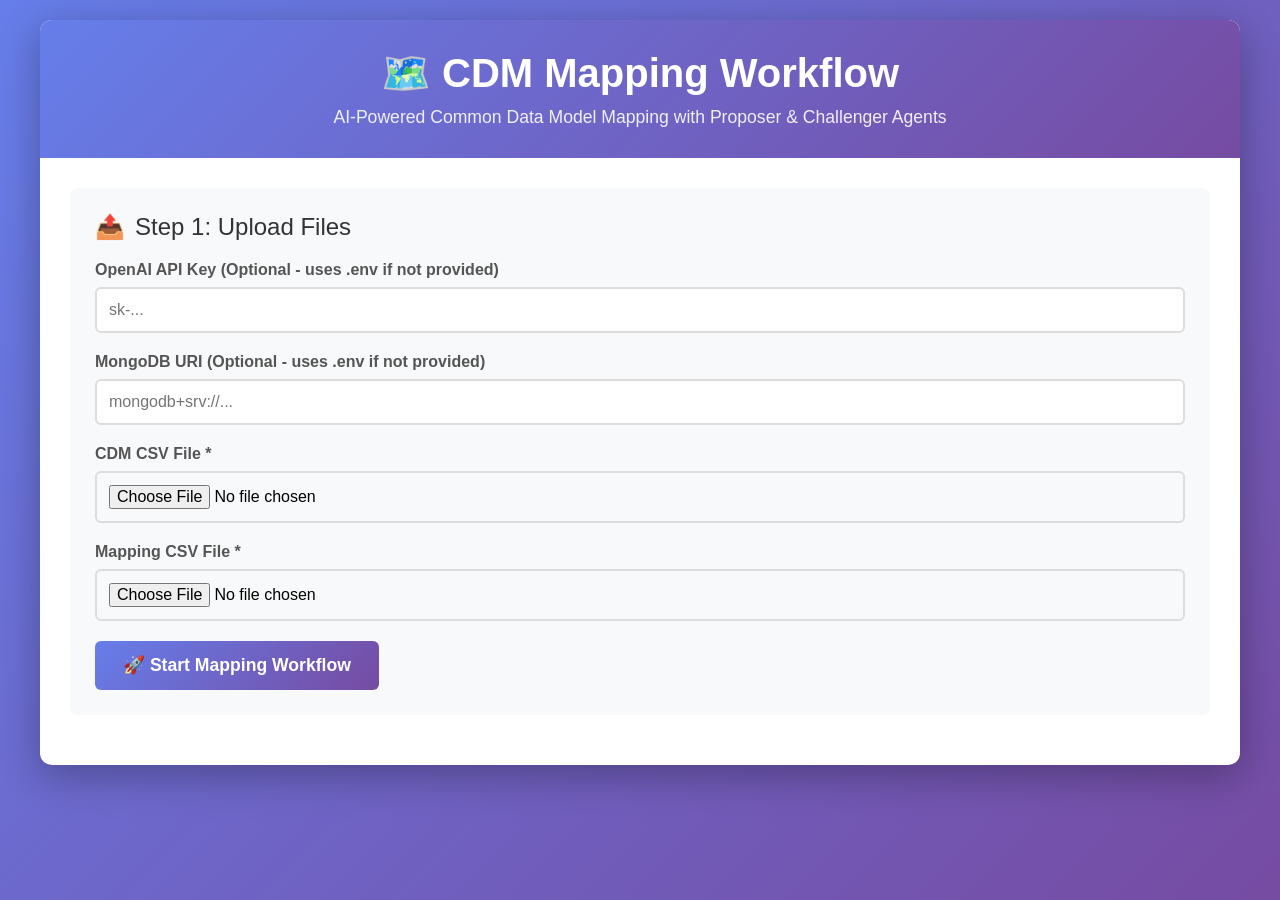
==== frontend/index.html @ d22c59cb "code transferII" ====
<!DOCTYPE html>
<html lang="en">
<head>
    <meta charset="UTF-8">
    <meta name="viewport" content="width=device-width, initial-scale=1.0">
    <title>CDM Mapping - Interactive Workflow</title>
    <style>
        * { margin: 0; padding: 0; box-sizing: border-box; }
        
        body {
            font-family: 'Segoe UI', Tahoma, Geneva, Verdana, sans-serif;
            background: linear-gradient(135deg, #667eea 0%, #764ba2 100%);
            min-height: 100vh;
            padding: 20px;
        }
        
        .container {
            max-width: 1200px;
            margin: 0 auto;
            background: white;
            border-radius: 12px;
            box-shadow: 0 10px 40px rgba(0,0,0,0.3);
            overflow: hidden;
        }
        
        header {
            background: linear-gradient(135deg, #667eea 0%, #764ba2 100%);
            color: white;
            padding: 30px;
            text-align: center;
        }
        
        header h1 { font-size: 2.5em; margin-bottom: 10px; }
        header p { font-size: 1.1em; opacity: 0.9; }
        
        .main-content { padding: 30px; }
        
        .section {
            background: #f8f9fa;
            border-radius: 8px;
            padding: 25px;
            margin-bottom: 20px;
            display: none;
        }
        
        .section.active { display: block; }
        
        .section-title {
            font-size: 1.5em;
            color: #333;
            margin-bottom: 20px;
            display: flex;
            align-items: center;
            gap: 10px;
        }
        
        .form-group {
            margin-bottom: 20px;
        }
        
        label {
            display: block;
            font-weight: 600;
            margin-bottom: 8px;
            color: #555;
        }
        
        input[type="text"],
        input[type="file"] {
            width: 100%;
            padding: 12px;
            border: 2px solid #ddd;
            border-radius: 6px;
            font-size: 1em;
            transition: border-color 0.3s;
        }
        
        input:focus {
            outline: none;
            border-color: #667eea;
        }
        
        .btn {
            background: linear-gradient(135deg, #667eea 0%, #764ba2 100%);
            color: white;
            padding: 14px 28px;
            border: none;
            border-radius: 6px;
            font-size: 1.1em;
            font-weight: 600;
            cursor: pointer;
            transition: transform 0.2s, box-shadow 0.2s;
        }
        
        .btn:hover {
            transform: translateY(-2px);
            box-shadow: 0 5px 20px rgba(102, 126, 234, 0.4);
        }
        
        .btn:disabled {
            background: #ccc;
            cursor: not-allowed;
            transform: none;
        }
        
        .btn-secondary {
            background: #6c757d;
            margin-left: 10px;
        }
        
        .btn-success {
            background: #28a745;
        }
        
        .btn-danger {
            background: #dc3545;
        }
        
        .btn-warning {
            background: #ffc107;
            color: #333;
        }
        
        .progress-container {
            margin: 20px 0;
        }
        
        .progress-bar {
            width: 100%;
            height: 30px;
            background: #e9ecef;
            border-radius: 15px;
            overflow: hidden;
            position: relative;
        }
        
        .progress-fill {
            height: 100%;
            background: linear-gradient(90deg, #667eea 0%, #764ba2 100%);
            width: 0%;
            transition: width 0.5s ease;
            display: flex;
            align-items: center;
            justify-content: center;
            color: white;
            font-weight: 600;
        }
        
        .status-message {
            margin-top: 15px;
            padding: 15px;
            border-radius: 6px;
            background: #e7f3ff;
            border-left: 4px solid #667eea;
        }
        
        .kpi-grid {
            display: grid;
            grid-template-columns: repeat(auto-fit, minmax(250px, 1fr));
            gap: 20px;
            margin: 20px 0;
        }
        
        .kpi-card {
            background: white;
            padding: 20px;
            border-radius: 8px;
            box-shadow: 0 2px 10px rgba(0,0,0,0.1);
            text-align: center;
        }
        
        .kpi-value {
            font-size: 2.5em;
            font-weight: 700;
            color: #667eea;
            margin: 10px 0;
        }
        
        .kpi-label {
            color: #666;
            font-size: 0.9em;
            text-transform: uppercase;
            letter-spacing: 1px;
        }
        
        .suggestion-card {
            background: white;
            padding: 25px;
            border-radius: 8px;
            box-shadow: 0 2px 10px rgba(0,0,0,0.1);
            margin-bottom: 20px;
        }
        
        .suggestion-header {
            display: flex;
            justify-content: space-between;
            align-items: center;
            margin-bottom: 20px;
            padding-bottom: 15px;
            border-bottom: 2px solid #eee;
        }
        
        .suggestion-info {
            margin: 15px 0;
        }
        
        .info-row {
            display: flex;
            margin: 8px 0;
        }
        
        .info-label {
            font-weight: 600;
            color: #555;
            min-width: 150px;
        }
        
        .info-value {
            color: #333;
        }
        
        .candidates-list {
            list-style: none;
            margin: 15px 0;
        }
        
        .candidate-item {
            background: #f8f9fa;
            padding: 15px;
            margin: 10px 0;
            border-radius: 6px;
            border: 2px solid transparent;
            cursor: pointer;
            transition: all 0.3s;
        }
        
        .candidate-item:hover {
            background: #e9ecef;
            border-color: #667eea;
        }
        
        .candidate-item input[type="radio"] {
            margin-right: 10px;
        }
        
        .candidate-score {
            display: inline-block;
            background: #667eea;
            color: white;
            padding: 4px 12px;
            border-radius: 20px;
            font-size: 0.9em;
            margin-left: 10px;
        }
        
        .action-buttons {
            display: flex;
            gap: 10px;
            margin-top: 20px;
            flex-wrap: wrap;
        }
        
        .download-section {
            background: #d4edda;
            padding: 20px;
            border-radius: 8px;
            border-left: 4px solid #28a745;
        }
        
        .download-links {
            display: flex;
            gap: 15px;
            margin-top: 15px;
            flex-wrap: wrap;
        }
        
        .download-link {
            display: inline-block;
            background: #28a745;
            color: white;
            padding: 12px 24px;
            border-radius: 6px;
            text-decoration: none;
            font-weight: 600;
            transition: transform 0.2s;
        }
        
        .download-link:hover {
            transform: translateY(-2px);
            box-shadow: 0 5px 15px rgba(40, 167, 69, 0.3);
        }
        
        .error-message {
            background: #f8d7da;
            color: #721c24;
            padding: 15px;
            border-radius: 6px;
            border-left: 4px solid #dc3545;
            margin: 15px 0;
        }
        
        .phase-indicator {
            display: flex;
            justify-content: space-between;
            margin: 20px 0;
            padding: 0 10px;
        }
        
        .phase {
            text-align: center;
            opacity: 0.4;
            transition: opacity 0.3s;
        }
        
        .phase.active {
            opacity: 1;
        }
        
        .phase-icon {
            font-size: 2em;
            margin-bottom: 5px;
        }
        
        .phase-label {
            font-size: 0.85em;
            color: #666;
        }
    </style>
</head>
<body>
    <div class="container">
        <header>
            <h1>🗺️ CDM Mapping Workflow</h1>
            <p>AI-Powered Common Data Model Mapping with Proposer & Challenger Agents</p>
        </header>
        
        <div class="main-content">
            <!-- STEP 1: Upload Form -->
            <div id="step1" class="section active">
                <div class="section-title">
                    <span>📤</span>
                    <span>Step 1: Upload Files</span>
                </div>
                
                <form id="uploadForm">
                    <div class="form-group">
                        <label>OpenAI API Key (Optional - uses .env if not provided)</label>
                        <input type="text" id="apiKey" placeholder="sk-...">
                    </div>
                    
                    <div class="form-group">
                        <label>MongoDB URI (Optional - uses .env if not provided)</label>
                        <input type="text" id="mongoUri" placeholder="mongodb+srv://...">
                    </div>
                    
                    <div class="form-group">
                        <label>CDM CSV File *</label>
                        <input type="file" id="cdmFile" accept=".csv" required>
                    </div>
                    
                    <div class="form-group">
                        <label>Mapping CSV File *</label>
                        <input type="file" id="mappingFile" accept=".csv" required>
                    </div>
                    
                    <button type="submit" class="btn" id="startBtn">🚀 Start Mapping Workflow</button>
                </form>
            </div>
            
            <!-- STEP 2: Real-time Progress (SSE) -->
            <div id="step2" class="section">
                <div class="section-title">
                    <span>⏳</span>
                    <span>Step 2: Workflow Processing</span>
                </div>
                
                <div class="phase-indicator">
                    <div class="phase" data-phase="upload">
                        <div class="phase-icon">📤</div>
                        <div class="phase-label">Upload</div>
                    </div>
                    <div class="phase" data-phase="processing">
                        <div class="phase-icon">🧠</div>
                        <div class="phase-label">AI Processing</div>
                    </div>
                    <div class="phase" data-phase="ready">
                        <div class="phase-icon">✅</div>
                        <div class="phase-label">Ready</div>
                    </div>
                </div>
                
                <div class="progress-container">
                    <div class="progress-bar">
                        <div class="progress-fill" id="progressFill">0%</div>
                    </div>
                </div>
                
                <div class="status-message" id="statusMessage">
                    Initializing workflow...
                </div>
            </div>
            
            <!-- STEP 3: Pre-Review KPIs -->
            <div id="step3" class="section">
                <div class="section-title">
                    <span>📊</span>
                    <span>Step 3: Pre-Review Metrics</span>
                </div>
                
                <div class="kpi-grid" id="preKpisGrid">
                    <!-- KPI cards will be inserted here -->
                </div>
                
                <button class="btn" id="startReviewBtn">Begin Review Process →</button>
            </div>
            
            <!-- STEP 4: Human Review -->
            <div id="step4" class="section">
                <div class="section-title">
                    <span>👤</span>
                    <span>Step 4: Human Review</span>
                </div>
                
                <div id="suggestionContainer">
                    <!-- Suggestion cards will be inserted here -->
                </div>
            </div>
            
            <!-- STEP 5: Final KPIs and Download -->
            <div id="step5" class="section">
                <div class="section-title">
                    <span>🎉</span>
                    <span>Step 5: Results & Download</span>
                </div>
                
                <div class="kpi-grid" id="finalKpisGrid">
                    <!-- Final KPI cards will be inserted here -->
                </div>
                
                <div class="download-section">
                    <h3>📥 Download Results</h3>
                    <div class="download-links" id="downloadLinks">
                        <!-- Download links will be inserted here -->
                    </div>
                </div>
            </div>
        </div>
    </div>
    
    <script>
        let currentSessionId = null;
        let eventSource = null;
        
        // DOM Elements
        const step1 = document.getElementById('step1');
        const step2 = document.getElementById('step2');
        const step3 = document.getElementById('step3');
        const step4 = document.getElementById('step4');
        const step5 = document.getElementById('step5');
        const uploadForm = document.getElementById('uploadForm');
        const startBtn = document.getElementById('startBtn');
        const progressFill = document.getElementById('progressFill');
        const statusMessage = document.getElementById('statusMessage');
        const preKpisGrid = document.getElementById('preKpisGrid');
        const startReviewBtn = document.getElementById('startReviewBtn');
        const suggestionContainer = document.getElementById('suggestionContainer');
        const finalKpisGrid = document.getElementById('finalKpisGrid');
        const downloadLinks = document.getElementById('downloadLinks');
        
        // Helper: Switch to a specific step
        function showStep(stepNum) {
            [step1, step2, step3, step4, step5].forEach(el => el.classList.remove('active'));
            document.getElementById(`step${stepNum}`).classList.add('active');
        }
        
        // Helper: Update phase indicators
        function updatePhase(phase) {
            document.querySelectorAll('.phase').forEach(el => {
                el.classList.remove('active');
                if (el.dataset.phase === phase) {
                    el.classList.add('active');
                }
            });
        }
        
        // Handle form submission
        uploadForm.addEventListener('submit', async (e) => {
            e.preventDefault();
            
            const formData = new FormData();
            formData.append('api_key', document.getElementById('apiKey').value);
            formData.append('mongodb_uri', document.getElementById('mongoUri').value);
            formData.append('cdm_file', document.getElementById('cdmFile').files[0]);
            formData.append('mapping_file', document.getElementById('mappingFile').files[0]);
            formData.append('run_mode', 'interactive');
            
            startBtn.disabled = true;
            showStep(2);
            updatePhase('upload');
            
            try {
                const response = await fetch('/api/v1/run-mapping-interactive', {
                    method: 'POST',
                    body: formData
                });
                
                const data = await response.json();
                
                if (!response.ok) {
                    throw new Error(data.detail || 'Upload failed');
                }
                
                currentSessionId = data.session_id;
                statusMessage.textContent = data.message;
                
                // Connect to SSE stream
                connectSSE();
                
            } catch (error) {
                statusMessage.innerHTML = `<div class="error-message">Error: ${error.message}</div>`;
                startBtn.disabled = false;
            }
        });
        
        // Connect to Server-Sent Events stream
        function connectSSE() {
            if (eventSource) {
                eventSource.close();
            }
            
            updatePhase('processing');
            eventSource = new EventSource(`/api/v1/session/${currentSessionId}/progress-stream`);
            
            eventSource.onmessage = (event) => {
                const data = JSON.parse(event.data);
                
                // Update progress bar
                const percentage = data.progress?.completion_percentage || 0;
                progressFill.style.width = `${percentage}%`;
                progressFill.textContent = `${percentage.toFixed(1)}%`;
                
                // Update status message
                statusMessage.textContent = data.message || 'Processing...';
                
                // Check if ready for review
                if (data.status === 'ready_for_review') {
                    updatePhase('ready');
                    eventSource.close();
                    setTimeout(() => loadPreReviewKPIs(), 1000);
                }
                
                // Handle errors
                if (data.status === 'error') {
                    statusMessage.innerHTML = `<div class="error-message">${data.message}</div>`;
                    eventSource.close();
                    startBtn.disabled = false;
                }
            };
            
            eventSource.onerror = (error) => {
                console.error('SSE Error:', error);
                eventSource.close();
            };
        }
        
        // Load pre-review KPIs
        async function loadPreReviewKPIs() {
            try {
                const response = await fetch(`/api/v1/kpis/session/${currentSessionId}`);
                const data = await response.json();
                
                if (!response.ok) {
                    throw new Error(data.detail || 'Failed to load KPIs');
                }
                
                // Display KPIs
                preKpisGrid.innerHTML = `
                    <div class="kpi-card">
                        <div class="kpi-label">Total Suggestions</div>
                        <div class="kpi-value">${data.breakdown.total_mappings}</div>
                    </div>
                    <div class="kpi-card">
                        <div class="kpi-label">Avg Confidence</div>
                        <div class="kpi-value">${(data.kpis.avg_confidence_score ).toFixed(1)}%</div>
                    </div>
                    <div class="kpi-card">
                        <div class="kpi-label">Acceptance Rate</div>
                        <div class="kpi-value">${data.kpis.acceptance_rate.toFixed(1)}%</div>
                    </div>
                    <div class="kpi-card">
                        <div class="kpi-label">Challenger Rejected</div>
                        <div class="kpi-value">${data.kpis.challenger_rejection_rate.toFixed(1)}%</div>
                    </div>
                    <div class="kpi-card">
                        <div class="kpi-label">Processing Time</div>
                        <div class="kpi-value">${data.kpis.api_latency.total_duration_seconds.toFixed(1)}s</div>
                    </div>
                    <div class="kpi-card">
                        <div class="kpi-label">Unmapped Columns</div>
                        <div class="kpi-value">${data.breakdown.unmapped_columns}</div>
                    </div>
                `;
                
                showStep(3);
                
            } catch (error) {
                alert('Error loading KPIs: ' + error.message);
            }
        }
        
        // Start review process
        startReviewBtn.addEventListener('click', () => {
            showStep(4);
            loadNextSuggestion();
        });
        
        // Load next suggestion for review
        async function loadNextSuggestion() {
            try {
                const response = await fetch('/api/v1/review/combined', {
                    method: 'POST',
                    headers: { 'Content-Type': 'application/json' },
                    body: JSON.stringify({ session_id: currentSessionId })
                });
                
                const data = await response.json();
                
                if (!response.ok) {
                    throw new Error(data.detail || 'Failed to load suggestion');
                }
                
                if (data.done || data.all_reviewed) {
                    // Review complete, load final KPIs
                    await loadFinalKPIs();
                    return;
                }
                
                renderSuggestion(data);
                
            } catch (error) {
                suggestionContainer.innerHTML = `<div class="error-message">Error: ${error.message}</div>`;
            }
        }
        
        // Render suggestion card
        function renderSuggestion(data) {
            const suggestion = data.suggestion || data.next_suggestion;
            const candidates = suggestion.llm_candidates || [];
            
            // Calculate progress from API response
            const currentIndex = (data.index || 0) + 1;  // +1 for display (1-based)
            const totalCount = data.total || 0;
            const percentage = totalCount > 0 ? ((currentIndex / totalCount) * 100).toFixed(1) : 0;
            
            let html = `
                <div class="suggestion-card">
                    <div class="suggestion-header">
                        <h3>Review ${currentIndex} of ${totalCount}</h3>
                        <span class="candidate-score">${percentage}% Complete</span>
                    </div>
                    
                    <div class="suggestion-info">
                        <div class="info-row">
                            <span class="info-label">Table:</span>
                            <span class="info-value">${suggestion.csv_table_name || 'N/A'}</span>
                        </div>
                        <div class="info-row">
                            <span class="info-label">Column:</span>
                            <span class="info-value">${suggestion.csv_column_name || 'N/A'}</span>
                        </div>
                        <div class="info-row">
                            <span class="info-label">Description:</span>
                            <span class="info-value">${suggestion.csv_column_description || 'N/A'}</span>
                        </div>
                    </div>
                    
                    <h4 style="margin: 20px 0 10px 0;">CDM Candidates:</h4>
                    <ul class="candidates-list" id="candidatesList">
            `;
            
            if (candidates.length) {
                candidates.forEach((c, i) => {
                    const tableName = c.table_name ? ` (${c.table_name})` : '';
                    html += `
                        <li class="candidate-item">
                            <label>
                                <input type="radio" name="candidate" value="${i}">
                                <strong>${c.term}</strong>${tableName}
                                <span class="candidate-score">Score: ${c.score}/100</span>
                            </label>
                            ${c.reason ? `<div style="margin-top: 8px; color: #666; font-size: 0.9em;">${c.reason}</div>` : ''}
                        </li>
                    `;
                });
            } else {
                html += '<li class="candidate-item">No candidates available</li>';
            }
            
            html += `
                    </ul>
                    
                    <div class="action-buttons">
                        <button class="btn btn-success" onclick="submitDecision('accept')">✓ Accept Top</button>
                        <button class="btn btn-warning" onclick="submitDecision('modify')">✎ Choose Selected</button>
                        <button class="btn btn-danger" onclick="submitDecision('reject')">✗ Reject</button>
                        <button class="btn btn-secondary" onclick="submitDecision('skip')">⏭ Skip</button>
                    </div>
                </div>
            `;
            
            suggestionContainer.innerHTML = html;
        }
        
        // Submit review decision
        async function submitDecision(decision) {
            let candidateIndex = null;
            let action = decision;
            
            // Map frontend decision names to API action names
            if (decision === 'accept') {
                action = 'accept_top';
            } else if (decision === 'modify') {
                action = 'choose_candidate';
                const selected = document.querySelector('input[name="candidate"]:checked');
                if (!selected) {
                    alert('Please select a candidate first');
                    return;
                }
                candidateIndex = parseInt(selected.value);
            }
            
            try {
                const response = await fetch('/api/v1/review/combined', {
                    method: 'POST',
                    headers: { 'Content-Type': 'application/json' },
                    body: JSON.stringify({
                        session_id: currentSessionId,
                        action: action,  // Fixed: use 'action' instead of 'decision'
                        candidate_index: candidateIndex
                    })
                });
                
                const data = await response.json();
                
                if (!response.ok) {
                    throw new Error(data.detail || 'Failed to submit decision');
                }
                
                if (data.all_reviewed || data.done) {
                    await loadFinalKPIs();
                } else {
                    renderSuggestion(data);
                }
                
            } catch (error) {
                alert('Error submitting decision: ' + error.message);
            }
        }
        
        // Load final KPIs
        async function loadFinalKPIs() {
            try {
                const response = await fetch(`/api/v1/kpis/session/${currentSessionId}/final`);
                const data = await response.json();
                
                if (!response.ok) {
                    throw new Error(data.detail || 'Failed to load final KPIs');
                }
                
                // Display final KPIs
                finalKpisGrid.innerHTML = `
                    <div class="kpi-card">
                        <div class="kpi-label">Total Mapped</div>
                        <div class="kpi-value">${data.total_mapped}</div>
                    </div>
                    <div class="kpi-card">
                        <div class="kpi-label">Final Confidence</div>
                        <div class="kpi-value">${(data.avg_confidence_score ).toFixed(1)}%</div>
                    </div>
                    <div class="kpi-card">
                        <div class="kpi-label">Unmapped</div>
                        <div class="kpi-value">${data.unmapped}</div>
                    </div>
                    <div class="kpi-card">
                        <div class="kpi-label">User Rejected</div>
                        <div class="kpi-value">${data.user_rejected}</div>
                    </div>
                `;
                
                // Add download links
                downloadLinks.innerHTML = `
                    <a href="/api/v1/download?session_id=${currentSessionId}&file_type=mapped" class="download-link">
                        📥 Download Mapped CSV
                    </a>
                    <a href="/api/v1/download?session_id=${currentSessionId}&file_type=unmapped" class="download-link">
                        📥 Download Unmapped CSV
                    </a>
                `;
                
                showStep(5);
                
            } catch (error) {
                alert('Error loading final KPIs: ' + error.message);
            }
        }
    </script>
</body>
</html>
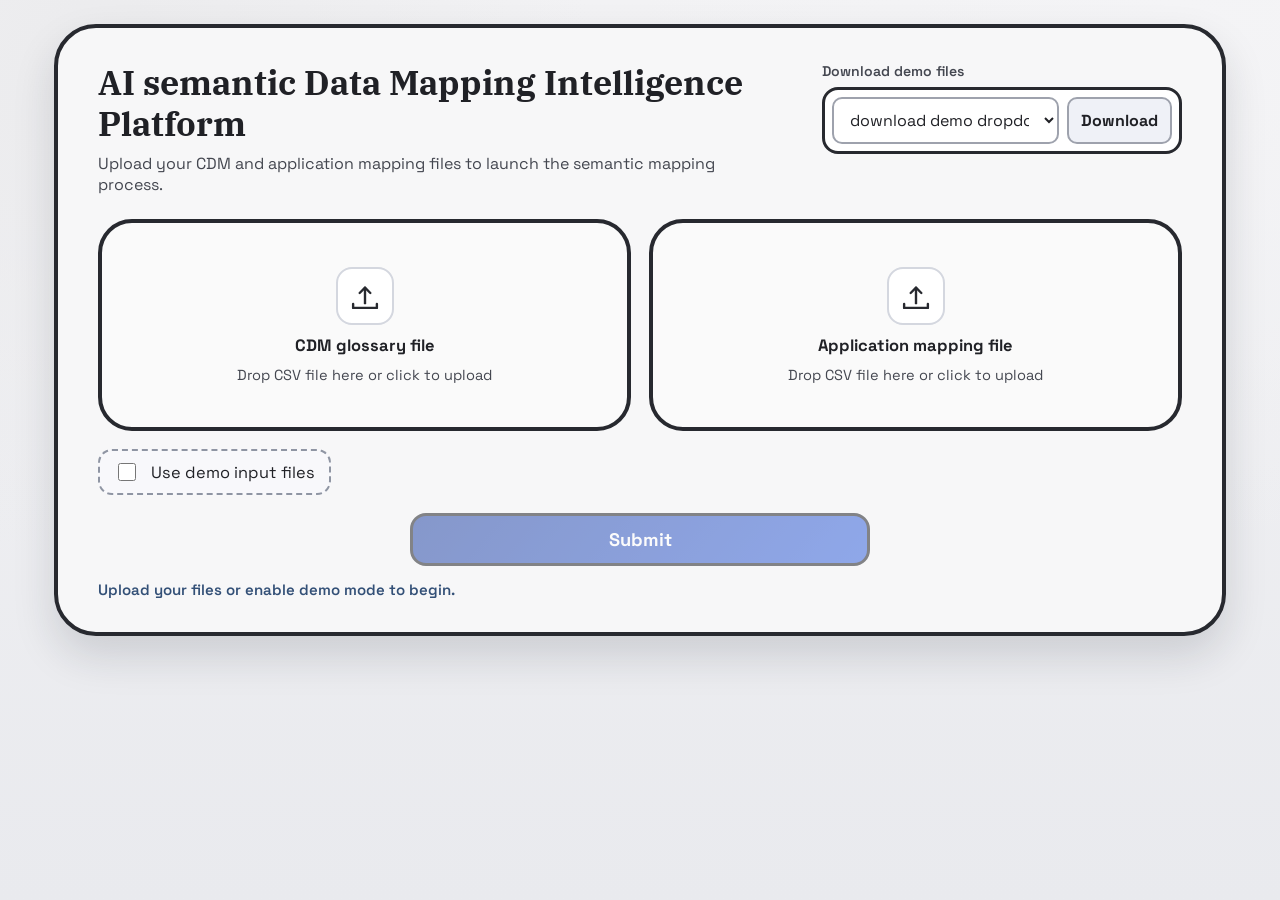
==== commit 00ed2a03: "Stage 1 UI" ====
--- a/frontend/index.html
+++ b/frontend/index.html
@@ -1,808 +1,82 @@
-<!DOCTYPE html>
+<!doctype html>
 <html lang="en">
 <head>
-    <meta charset="UTF-8">
-    <meta name="viewport" content="width=device-width, initial-scale=1.0">
-    <title>CDM Mapping - Interactive Workflow</title>
-    <style>
-        * { margin: 0; padding: 0; box-sizing: border-box; }
-        
-        body {
-            font-family: 'Segoe UI', Tahoma, Geneva, Verdana, sans-serif;
-            background: linear-gradient(135deg, #667eea 0%, #764ba2 100%);
-            min-height: 100vh;
-            padding: 20px;
-        }
-        
-        .container {
-            max-width: 1200px;
-            margin: 0 auto;
-            background: white;
-            border-radius: 12px;
-            box-shadow: 0 10px 40px rgba(0,0,0,0.3);
-            overflow: hidden;
-        }
-        
-        header {
-            background: linear-gradient(135deg, #667eea 0%, #764ba2 100%);
-            color: white;
-            padding: 30px;
-            text-align: center;
-        }
-        
-        header h1 { font-size: 2.5em; margin-bottom: 10px; }
-        header p { font-size: 1.1em; opacity: 0.9; }
-        
-        .main-content { padding: 30px; }
-        
-        .section {
-            background: #f8f9fa;
-            border-radius: 8px;
-            padding: 25px;
-            margin-bottom: 20px;
-            display: none;
-        }
-        
-        .section.active { display: block; }
-        
-        .section-title {
-            font-size: 1.5em;
-            color: #333;
-            margin-bottom: 20px;
-            display: flex;
-            align-items: center;
-            gap: 10px;
-        }
-        
-        .form-group {
-            margin-bottom: 20px;
-        }
-        
-        label {
-            display: block;
-            font-weight: 600;
-            margin-bottom: 8px;
-            color: #555;
-        }
-        
-        input[type="text"],
-        input[type="file"] {
-            width: 100%;
-            padding: 12px;
-            border: 2px solid #ddd;
-            border-radius: 6px;
-            font-size: 1em;
-            transition: border-color 0.3s;
-        }
-        
-        input:focus {
-            outline: none;
-            border-color: #667eea;
-        }
-        
-        .btn {
-            background: linear-gradient(135deg, #667eea 0%, #764ba2 100%);
-            color: white;
-            padding: 14px 28px;
-            border: none;
-            border-radius: 6px;
-            font-size: 1.1em;
-            font-weight: 600;
-            cursor: pointer;
-            transition: transform 0.2s, box-shadow 0.2s;
-        }
-        
-        .btn:hover {
-            transform: translateY(-2px);
-            box-shadow: 0 5px 20px rgba(102, 126, 234, 0.4);
-        }
-        
-        .btn:disabled {
-            background: #ccc;
-            cursor: not-allowed;
-            transform: none;
-        }
-        
-        .btn-secondary {
-            background: #6c757d;
-            margin-left: 10px;
-        }
-        
-        .btn-success {
-            background: #28a745;
-        }
-        
-        .btn-danger {
-            background: #dc3545;
-        }
-        
-        .btn-warning {
-            background: #ffc107;
-            color: #333;
-        }
-        
-        .progress-container {
-            margin: 20px 0;
-        }
-        
-        .progress-bar {
-            width: 100%;
-            height: 30px;
-            background: #e9ecef;
-            border-radius: 15px;
-            overflow: hidden;
-            position: relative;
-        }
-        
-        .progress-fill {
-            height: 100%;
-            background: linear-gradient(90deg, #667eea 0%, #764ba2 100%);
-            width: 0%;
-            transition: width 0.5s ease;
-            display: flex;
-            align-items: center;
-            justify-content: center;
-            color: white;
-            font-weight: 600;
-        }
-        
-        .status-message {
-            margin-top: 15px;
-            padding: 15px;
-            border-radius: 6px;
-            background: #e7f3ff;
-            border-left: 4px solid #667eea;
-        }
-        
-        .kpi-grid {
-            display: grid;
-            grid-template-columns: repeat(auto-fit, minmax(250px, 1fr));
-            gap: 20px;
-            margin: 20px 0;
-        }
-        
-        .kpi-card {
-            background: white;
-            padding: 20px;
-            border-radius: 8px;
-            box-shadow: 0 2px 10px rgba(0,0,0,0.1);
-            text-align: center;
-        }
-        
-        .kpi-value {
-            font-size: 2.5em;
-            font-weight: 700;
-            color: #667eea;
-            margin: 10px 0;
-        }
-        
-        .kpi-label {
-            color: #666;
-            font-size: 0.9em;
-            text-transform: uppercase;
-            letter-spacing: 1px;
-        }
-        
-        .suggestion-card {
-            background: white;
-            padding: 25px;
-            border-radius: 8px;
-            box-shadow: 0 2px 10px rgba(0,0,0,0.1);
-            margin-bottom: 20px;
-        }
-        
-        .suggestion-header {
-            display: flex;
-            justify-content: space-between;
-            align-items: center;
-            margin-bottom: 20px;
-            padding-bottom: 15px;
-            border-bottom: 2px solid #eee;
-        }
-        
-        .suggestion-info {
-            margin: 15px 0;
-        }
-        
-        .info-row {
-            display: flex;
-            margin: 8px 0;
-        }
-        
-        .info-label {
-            font-weight: 600;
-            color: #555;
-            min-width: 150px;
-        }
-        
-        .info-value {
-            color: #333;
-        }
-        
-        .candidates-list {
-            list-style: none;
-            margin: 15px 0;
-        }
-        
-        .candidate-item {
-            background: #f8f9fa;
-            padding: 15px;
-            margin: 10px 0;
-            border-radius: 6px;
-            border: 2px solid transparent;
-            cursor: pointer;
-            transition: all 0.3s;
-        }
-        
-        .candidate-item:hover {
-            background: #e9ecef;
-            border-color: #667eea;
-        }
-        
-        .candidate-item input[type="radio"] {
-            margin-right: 10px;
-        }
-        
-        .candidate-score {
-            display: inline-block;
-            background: #667eea;
-            color: white;
-            padding: 4px 12px;
-            border-radius: 20px;
-            font-size: 0.9em;
-            margin-left: 10px;
-        }
-        
-        .action-buttons {
-            display: flex;
-            gap: 10px;
-            margin-top: 20px;
-            flex-wrap: wrap;
-        }
-        
-        .download-section {
-            background: #d4edda;
-            padding: 20px;
-            border-radius: 8px;
-            border-left: 4px solid #28a745;
-        }
-        
-        .download-links {
-            display: flex;
-            gap: 15px;
-            margin-top: 15px;
-            flex-wrap: wrap;
-        }
-        
-        .download-link {
-            display: inline-block;
-            background: #28a745;
-            color: white;
-            padding: 12px 24px;
-            border-radius: 6px;
-            text-decoration: none;
-            font-weight: 600;
-            transition: transform 0.2s;
-        }
-        
-        .download-link:hover {
-            transform: translateY(-2px);
-            box-shadow: 0 5px 15px rgba(40, 167, 69, 0.3);
-        }
-        
-        .error-message {
-            background: #f8d7da;
-            color: #721c24;
-            padding: 15px;
-            border-radius: 6px;
-            border-left: 4px solid #dc3545;
-            margin: 15px 0;
-        }
-        
-        .phase-indicator {
-            display: flex;
-            justify-content: space-between;
-            margin: 20px 0;
-            padding: 0 10px;
-        }
-        
-        .phase {
-            text-align: center;
-            opacity: 0.4;
-            transition: opacity 0.3s;
-        }
-        
-        .phase.active {
-            opacity: 1;
-        }
-        
-        .phase-icon {
-            font-size: 2em;
-            margin-bottom: 5px;
-        }
-        
-        .phase-label {
-            font-size: 0.85em;
-            color: #666;
-        }
-    </style>
+	<meta charset="UTF-8">
+	<meta name="viewport" content="width=device-width, initial-scale=1.0">
+	<title>AI semantic Data Mapping Intelligence Platform</title>
+	<link rel="preconnect" href="https://fonts.googleapis.com">
+	<link rel="preconnect" href="https://fonts.gstatic.com" crossorigin>
+	<link href="https://fonts.googleapis.com/css2?family=IBM+Plex+Serif:wght@500;700&family=Space+Grotesk:wght@400;500;600;700&display=swap" rel="stylesheet">
+	<link rel="stylesheet" href="./styles/starter.css">
 </head>
 <body>
-    <div class="container">
-        <header>
-            <h1>🗺️ CDM Mapping Workflow</h1>
-            <p>AI-Powered Common Data Model Mapping with Proposer & Challenger Agents</p>
-        </header>
-        
-        <div class="main-content">
-            <!-- STEP 1: Upload Form -->
-            <div id="step1" class="section active">
-                <div class="section-title">
-                    <span>📤</span>
-                    <span>Step 1: Upload Files</span>
-                </div>
-                
-                <form id="uploadForm">
-                    <div class="form-group">
-                        <label>OpenAI API Key (Optional - uses .env if not provided)</label>
-                        <input type="text" id="apiKey" placeholder="sk-...">
-                    </div>
-                    
-                    <div class="form-group">
-                        <label>MongoDB URI (Optional - uses .env if not provided)</label>
-                        <input type="text" id="mongoUri" placeholder="mongodb+srv://...">
-                    </div>
-                    
-                    <div class="form-group">
-                        <label>CDM CSV File *</label>
-                        <input type="file" id="cdmFile" accept=".csv" required>
-                    </div>
-                    
-                    <div class="form-group">
-                        <label>Mapping CSV File *</label>
-                        <input type="file" id="mappingFile" accept=".csv" required>
-                    </div>
-                    
-                    <button type="submit" class="btn" id="startBtn">🚀 Start Mapping Workflow</button>
-                </form>
-            </div>
-            
-            <!-- STEP 2: Real-time Progress (SSE) -->
-            <div id="step2" class="section">
-                <div class="section-title">
-                    <span>⏳</span>
-                    <span>Step 2: Workflow Processing</span>
-                </div>
-                
-                <div class="phase-indicator">
-                    <div class="phase" data-phase="upload">
-                        <div class="phase-icon">📤</div>
-                        <div class="phase-label">Upload</div>
-                    </div>
-                    <div class="phase" data-phase="processing">
-                        <div class="phase-icon">🧠</div>
-                        <div class="phase-label">AI Processing</div>
-                    </div>
-                    <div class="phase" data-phase="ready">
-                        <div class="phase-icon">✅</div>
-                        <div class="phase-label">Ready</div>
-                    </div>
-                </div>
-                
-                <div class="progress-container">
-                    <div class="progress-bar">
-                        <div class="progress-fill" id="progressFill">0%</div>
-                    </div>
-                </div>
-                
-                <div class="status-message" id="statusMessage">
-                    Initializing workflow...
-                </div>
-            </div>
-            
-            <!-- STEP 3: Pre-Review KPIs -->
-            <div id="step3" class="section">
-                <div class="section-title">
-                    <span>📊</span>
-                    <span>Step 3: Pre-Review Metrics</span>
-                </div>
-                
-                <div class="kpi-grid" id="preKpisGrid">
-                    <!-- KPI cards will be inserted here -->
-                </div>
-                
-                <button class="btn" id="startReviewBtn">Begin Review Process →</button>
-            </div>
-            
-            <!-- STEP 4: Human Review -->
-            <div id="step4" class="section">
-                <div class="section-title">
-                    <span>👤</span>
-                    <span>Step 4: Human Review</span>
-                </div>
-                
-                <div id="suggestionContainer">
-                    <!-- Suggestion cards will be inserted here -->
-                </div>
-            </div>
-            
-            <!-- STEP 5: Final KPIs and Download -->
-            <div id="step5" class="section">
-                <div class="section-title">
-                    <span>🎉</span>
-                    <span>Step 5: Results & Download</span>
-                </div>
-                
-                <div class="kpi-grid" id="finalKpisGrid">
-                    <!-- Final KPI cards will be inserted here -->
-                </div>
-                
-                <div class="download-section">
-                    <h3>📥 Download Results</h3>
-                    <div class="download-links" id="downloadLinks">
-                        <!-- Download links will be inserted here -->
-                    </div>
-                </div>
-            </div>
-        </div>
-    </div>
-    
-    <script>
-        let currentSessionId = null;
-        let eventSource = null;
-        
-        // DOM Elements
-        const step1 = document.getElementById('step1');
-        const step2 = document.getElementById('step2');
-        const step3 = document.getElementById('step3');
-        const step4 = document.getElementById('step4');
-        const step5 = document.getElementById('step5');
-        const uploadForm = document.getElementById('uploadForm');
-        const startBtn = document.getElementById('startBtn');
-        const progressFill = document.getElementById('progressFill');
-        const statusMessage = document.getElementById('statusMessage');
-        const preKpisGrid = document.getElementById('preKpisGrid');
-        const startReviewBtn = document.getElementById('startReviewBtn');
-        const suggestionContainer = document.getElementById('suggestionContainer');
-        const finalKpisGrid = document.getElementById('finalKpisGrid');
-        const downloadLinks = document.getElementById('downloadLinks');
-        
-        // Helper: Switch to a specific step
-        function showStep(stepNum) {
-            [step1, step2, step3, step4, step5].forEach(el => el.classList.remove('active'));
-            document.getElementById(`step${stepNum}`).classList.add('active');
-        }
-        
-        // Helper: Update phase indicators
-        function updatePhase(phase) {
-            document.querySelectorAll('.phase').forEach(el => {
-                el.classList.remove('active');
-                if (el.dataset.phase === phase) {
-                    el.classList.add('active');
-                }
-            });
-        }
-        
-        // Handle form submission
-        uploadForm.addEventListener('submit', async (e) => {
-            e.preventDefault();
-            
-            const formData = new FormData();
-            formData.append('api_key', document.getElementById('apiKey').value);
-            formData.append('mongodb_uri', document.getElementById('mongoUri').value);
-            formData.append('cdm_file', document.getElementById('cdmFile').files[0]);
-            formData.append('mapping_file', document.getElementById('mappingFile').files[0]);
-            formData.append('run_mode', 'interactive');
-            
-            startBtn.disabled = true;
-            showStep(2);
-            updatePhase('upload');
-            
-            try {
-                const response = await fetch('/api/v1/run-mapping-interactive', {
-                    method: 'POST',
-                    body: formData
-                });
-                
-                const data = await response.json();
-                
-                if (!response.ok) {
-                    throw new Error(data.detail || 'Upload failed');
-                }
-                
-                currentSessionId = data.session_id;
-                statusMessage.textContent = data.message;
-                
-                // Connect to SSE stream
-                connectSSE();
-                
-            } catch (error) {
-                statusMessage.innerHTML = `<div class="error-message">Error: ${error.message}</div>`;
-                startBtn.disabled = false;
-            }
-        });
-        
-        // Connect to Server-Sent Events stream
-        function connectSSE() {
-            if (eventSource) {
-                eventSource.close();
-            }
-            
-            updatePhase('processing');
-            eventSource = new EventSource(`/api/v1/session/${currentSessionId}/progress-stream`);
-            
-            eventSource.onmessage = (event) => {
-                const data = JSON.parse(event.data);
-                
-                // Update progress bar
-                const percentage = data.progress?.completion_percentage || 0;
-                progressFill.style.width = `${percentage}%`;
-                progressFill.textContent = `${percentage.toFixed(1)}%`;
-                
-                // Update status message
-                statusMessage.textContent = data.message || 'Processing...';
-                
-                // Check if ready for review
-                if (data.status === 'ready_for_review') {
-                    updatePhase('ready');
-                    eventSource.close();
-                    setTimeout(() => loadPreReviewKPIs(), 1000);
-                }
-                
-                // Handle errors
-                if (data.status === 'error') {
-                    statusMessage.innerHTML = `<div class="error-message">${data.message}</div>`;
-                    eventSource.close();
-                    startBtn.disabled = false;
-                }
-            };
-            
-            eventSource.onerror = (error) => {
-                console.error('SSE Error:', error);
-                eventSource.close();
-            };
-        }
-        
-        // Load pre-review KPIs
-        async function loadPreReviewKPIs() {
-            try {
-                const response = await fetch(`/api/v1/kpis/session/${currentSessionId}`);
-                const data = await response.json();
-                
-                if (!response.ok) {
-                    throw new Error(data.detail || 'Failed to load KPIs');
-                }
-                
-                // Display KPIs
-                preKpisGrid.innerHTML = `
-                    <div class="kpi-card">
-                        <div class="kpi-label">Total Suggestions</div>
-                        <div class="kpi-value">${data.breakdown.total_mappings}</div>
-                    </div>
-                    <div class="kpi-card">
-                        <div class="kpi-label">Avg Confidence</div>
-                        <div class="kpi-value">${(data.kpis.avg_confidence_score ).toFixed(1)}%</div>
-                    </div>
-                    <div class="kpi-card">
-                        <div class="kpi-label">Acceptance Rate</div>
-                        <div class="kpi-value">${data.kpis.acceptance_rate.toFixed(1)}%</div>
-                    </div>
-                    <div class="kpi-card">
-                        <div class="kpi-label">Challenger Rejected</div>
-                        <div class="kpi-value">${data.kpis.challenger_rejection_rate.toFixed(1)}%</div>
-                    </div>
-                    <div class="kpi-card">
-                        <div class="kpi-label">Processing Time</div>
-                        <div class="kpi-value">${data.kpis.api_latency.total_duration_seconds.toFixed(1)}s</div>
-                    </div>
-                    <div class="kpi-card">
-                        <div class="kpi-label">Unmapped Columns</div>
-                        <div class="kpi-value">${data.breakdown.unmapped_columns}</div>
-                    </div>
-                `;
-                
-                showStep(3);
-                
-            } catch (error) {
-                alert('Error loading KPIs: ' + error.message);
-            }
-        }
-        
-        // Start review process
-        startReviewBtn.addEventListener('click', () => {
-            showStep(4);
-            loadNextSuggestion();
-        });
-        
-        // Load next suggestion for review
-        async function loadNextSuggestion() {
-            try {
-                const response = await fetch('/api/v1/review/combined', {
-                    method: 'POST',
-                    headers: { 'Content-Type': 'application/json' },
-                    body: JSON.stringify({ session_id: currentSessionId })
-                });
-                
-                const data = await response.json();
-                
-                if (!response.ok) {
-                    throw new Error(data.detail || 'Failed to load suggestion');
-                }
-                
-                if (data.done || data.all_reviewed) {
-                    // Review complete, load final KPIs
-                    await loadFinalKPIs();
-                    return;
-                }
-                
-                renderSuggestion(data);
-                
-            } catch (error) {
-                suggestionContainer.innerHTML = `<div class="error-message">Error: ${error.message}</div>`;
-            }
-        }
-        
-        // Render suggestion card
-        function renderSuggestion(data) {
-            const suggestion = data.suggestion || data.next_suggestion;
-            const candidates = suggestion.llm_candidates || [];
-            
-            // Calculate progress from API response
-            const currentIndex = (data.index || 0) + 1;  // +1 for display (1-based)
-            const totalCount = data.total || 0;
-            const percentage = totalCount > 0 ? ((currentIndex / totalCount) * 100).toFixed(1) : 0;
-            
-            let html = `
-                <div class="suggestion-card">
-                    <div class="suggestion-header">
-                        <h3>Review ${currentIndex} of ${totalCount}</h3>
-                        <span class="candidate-score">${percentage}% Complete</span>
-                    </div>
-                    
-                    <div class="suggestion-info">
-                        <div class="info-row">
-                            <span class="info-label">Table:</span>
-                            <span class="info-value">${suggestion.csv_table_name || 'N/A'}</span>
-                        </div>
-                        <div class="info-row">
-                            <span class="info-label">Column:</span>
-                            <span class="info-value">${suggestion.csv_column_name || 'N/A'}</span>
-                        </div>
-                        <div class="info-row">
-                            <span class="info-label">Description:</span>
-                            <span class="info-value">${suggestion.csv_column_description || 'N/A'}</span>
-                        </div>
-                    </div>
-                    
-                    <h4 style="margin: 20px 0 10px 0;">CDM Candidates:</h4>
-                    <ul class="candidates-list" id="candidatesList">
-            `;
-            
-            if (candidates.length) {
-                candidates.forEach((c, i) => {
-                    const tableName = c.table_name ? ` (${c.table_name})` : '';
-                    html += `
-                        <li class="candidate-item">
-                            <label>
-                                <input type="radio" name="candidate" value="${i}">
-                                <strong>${c.term}</strong>${tableName}
-                                <span class="candidate-score">Score: ${c.score}/100</span>
-                            </label>
-                            ${c.reason ? `<div style="margin-top: 8px; color: #666; font-size: 0.9em;">${c.reason}</div>` : ''}
-                        </li>
-                    `;
-                });
-            } else {
-                html += '<li class="candidate-item">No candidates available</li>';
-            }
-            
-            html += `
-                    </ul>
-                    
-                    <div class="action-buttons">
-                        <button class="btn btn-success" onclick="submitDecision('accept')">✓ Accept Top</button>
-                        <button class="btn btn-warning" onclick="submitDecision('modify')">✎ Choose Selected</button>
-                        <button class="btn btn-danger" onclick="submitDecision('reject')">✗ Reject</button>
-                        <button class="btn btn-secondary" onclick="submitDecision('skip')">⏭ Skip</button>
-                    </div>
-                </div>
-            `;
-            
-            suggestionContainer.innerHTML = html;
-        }
-        
-        // Submit review decision
-        async function submitDecision(decision) {
-            let candidateIndex = null;
-            let action = decision;
-            
-            // Map frontend decision names to API action names
-            if (decision === 'accept') {
-                action = 'accept_top';
-            } else if (decision === 'modify') {
-                action = 'choose_candidate';
-                const selected = document.querySelector('input[name="candidate"]:checked');
-                if (!selected) {
-                    alert('Please select a candidate first');
-                    return;
-                }
-                candidateIndex = parseInt(selected.value);
-            }
-            
-            try {
-                const response = await fetch('/api/v1/review/combined', {
-                    method: 'POST',
-                    headers: { 'Content-Type': 'application/json' },
-                    body: JSON.stringify({
-                        session_id: currentSessionId,
-                        action: action,  // Fixed: use 'action' instead of 'decision'
-                        candidate_index: candidateIndex
-                    })
-                });
-                
-                const data = await response.json();
-                
-                if (!response.ok) {
-                    throw new Error(data.detail || 'Failed to submit decision');
-                }
-                
-                if (data.all_reviewed || data.done) {
-                    await loadFinalKPIs();
-                } else {
-                    renderSuggestion(data);
-                }
-                
-            } catch (error) {
-                alert('Error submitting decision: ' + error.message);
-            }
-        }
-        
-        // Load final KPIs
-        async function loadFinalKPIs() {
-            try {
-                const response = await fetch(`/api/v1/kpis/session/${currentSessionId}/final`);
-                const data = await response.json();
-                
-                if (!response.ok) {
-                    throw new Error(data.detail || 'Failed to load final KPIs');
-                }
-                
-                // Display final KPIs
-                finalKpisGrid.innerHTML = `
-                    <div class="kpi-card">
-                        <div class="kpi-label">Total Mapped</div>
-                        <div class="kpi-value">${data.total_mapped}</div>
-                    </div>
-                    <div class="kpi-card">
-                        <div class="kpi-label">Final Confidence</div>
-                        <div class="kpi-value">${(data.avg_confidence_score ).toFixed(1)}%</div>
-                    </div>
-                    <div class="kpi-card">
-                        <div class="kpi-label">Unmapped</div>
-                        <div class="kpi-value">${data.unmapped}</div>
-                    </div>
-                    <div class="kpi-card">
-                        <div class="kpi-label">User Rejected</div>
-                        <div class="kpi-value">${data.user_rejected}</div>
-                    </div>
-                `;
-                
-                // Add download links
-                downloadLinks.innerHTML = `
-                    <a href="/api/v1/download?session_id=${currentSessionId}&file_type=mapped" class="download-link">
-                        📥 Download Mapped CSV
-                    </a>
-                    <a href="/api/v1/download?session_id=${currentSessionId}&file_type=unmapped" class="download-link">
-                        📥 Download Unmapped CSV
-                    </a>
-                `;
-                
-                showStep(5);
-                
-            } catch (error) {
-                alert('Error loading final KPIs: ' + error.message);
-            }
-        }
-    </script>
+	<div class="page-shell">
+		<main class="starter-card card" id="starterCard">
+			<form id="starterForm" novalidate>
+				<div class="top-row">
+					<div class="title-block">
+						<h1>AI semantic Data Mapping Intelligence Platform</h1>
+						<p>
+							Upload your CDM and application mapping files to launch the semantic mapping process.
+						</p>
+					</div>
+
+					<div class="demo-download-block">
+						<label for="demoDownloadSelect">Download demo files</label>
+						<div class="download-control">
+							<select id="demoDownloadSelect" aria-label="Download demo dropdown">
+								<option value="">download demo dropdown</option>
+								<option value="cdm">Download demo CDM file</option>
+								<option value="mapping">Download demo mapping file</option>
+								<option value="both">Download both demo files</option>
+							</select>
+							<button type="button" id="demoDownloadButton">Download</button>
+						</div>
+					</div>
+				</div>
+
+				<div class="upload-row">
+					<label class="upload-box" for="cdmFile" data-input="cdmFile">
+						<input id="cdmFile" name="cdm_file" type="file" accept=".csv">
+						<span class="upload-icon" aria-hidden="true">
+							<svg viewBox="0 0 64 64" focusable="false" aria-hidden="true">
+								<path d="M12 45.5V52h40v-6.5" />
+								<path d="M32 44V18" />
+								<path d="M23 27l9-9 9 9" />
+							</svg>
+						</span>
+						<span class="upload-title">CDM glossary file</span>
+						<span class="upload-subtitle" id="cdmFileLabel">Drop CSV file here or click to upload</span>
+					</label>
+
+					<label class="upload-box" for="mappingFile" data-input="mappingFile">
+						<input id="mappingFile" name="mapping_file" type="file" accept=".csv">
+						<span class="upload-icon" aria-hidden="true">
+							<svg viewBox="0 0 64 64" focusable="false" aria-hidden="true">
+								<path d="M12 45.5V52h40v-6.5" />
+								<path d="M32 44V18" />
+								<path d="M23 27l9-9 9 9" />
+							</svg>
+						</span>
+						<span class="upload-title">Application mapping file</span>
+						<span class="upload-subtitle" id="mappingFileLabel">Drop CSV file here or click to upload</span>
+					</label>
+				</div>
+
+				<label class="demo-checkbox-row" for="demoModeCheckbox">
+					<input id="demoModeCheckbox" type="checkbox">
+					<span>Use demo input files</span>
+				</label>
+
+				<button type="submit" id="runProcessButton" class="run-button" disabled>
+					Submit
+				</button>
+
+				<p class="status-message" id="statusMessage" role="status" aria-live="polite"></p>
+			</form>
+		</main>
+	</div>
+
+	<script type="module" src="./scripts/starter.js"></script>
 </body>
 </html>
--- a/frontend/styles/starter.css
+++ b/frontend/styles/starter.css
@@ -0,0 +1,320 @@
+:root {
+  --ink-900: #202126;
+  --ink-700: #444750;
+  --paper: #f7f7f8;
+  --panel: #fafafa;
+  --accent: #3756b5;
+  --accent-soft: #d9e2ff;
+  --line-dark: #27292f;
+  --line-mid: #9ea2ad;
+  --success: #126d46;
+  --error: #952f24;
+  --info: #335077;
+  --shadow-soft: 0 20px 42px rgba(26, 31, 48, 0.15);
+}
+
+* {
+  box-sizing: border-box;
+}
+
+body {
+  margin: 0;
+  min-height: 100vh;
+  color: var(--ink-900);
+  font-family: "Space Grotesk", "Segoe UI", sans-serif;
+  background:
+    radial-gradient(circle at 8% 8%, #ebebed 0%, transparent 34%),
+    radial-gradient(circle at 92% 0%, #f4f4f6 0%, transparent 37%),
+    linear-gradient(180deg, #f2f2f4 0%, #e9eaee 100%);
+}
+
+.page-shell {
+  max-width: 1220px;
+  margin: 0 auto;
+  padding: 24px 24px 40px;
+}
+
+.card {
+  border-radius: 42px;
+  border: 4px solid var(--line-dark);
+  box-shadow: var(--shadow-soft);
+}
+
+.starter-card {
+  background: var(--paper);
+  padding: 34px 40px 30px;
+}
+
+.top-row {
+  display: grid;
+  grid-template-columns: minmax(0, 1fr) minmax(260px, 360px);
+  gap: 16px;
+  align-items: start;
+}
+
+.title-block h1 {
+  margin: 0;
+  font-family: "IBM Plex Serif", Georgia, serif;
+  font-weight: 700;
+  line-height: 1.2;
+  font-size: clamp(1.5rem, 1.4vw + 1rem, 2.2rem);
+}
+
+.title-block p {
+  margin: 10px 0 0;
+  font-size: 1rem;
+  color: var(--ink-700);
+  max-width: 620px;
+}
+
+.demo-download-block {
+  justify-self: end;
+  width: min(100%, 360px);
+}
+
+.demo-download-block label {
+  display: block;
+  margin: 0 0 7px;
+  font-size: 0.88rem;
+  font-weight: 600;
+  color: var(--ink-700);
+}
+
+.download-control {
+  display: grid;
+  grid-template-columns: minmax(0, 1fr) auto;
+  gap: 8px;
+  padding: 7px;
+  border-radius: 16px;
+  border: 3px solid var(--line-dark);
+  background: #ffffff;
+}
+
+.download-control select,
+.download-control button {
+  border: 2px solid var(--line-mid);
+  border-radius: 10px;
+  font: inherit;
+  padding: 10px 12px;
+  background: #ffffff;
+}
+
+.download-control select {
+  color: var(--ink-900);
+}
+
+.download-control button {
+  font-weight: 700;
+  color: var(--ink-900);
+  background: #eff1f7;
+  cursor: pointer;
+}
+
+.download-control button:hover {
+  background: #e2e6f2;
+}
+
+.upload-row {
+  margin-top: 24px;
+  display: grid;
+  grid-template-columns: repeat(2, minmax(0, 1fr));
+  gap: 18px;
+}
+
+.upload-box {
+  position: relative;
+  min-height: 212px;
+  border: 4px solid var(--line-dark);
+  border-radius: 34px;
+  background: var(--panel);
+  display: flex;
+  flex-direction: column;
+  justify-content: center;
+  align-items: center;
+  text-align: center;
+  gap: 10px;
+  padding: 20px;
+  cursor: pointer;
+  transition: transform 0.16s ease, box-shadow 0.16s ease, background-color 0.16s ease;
+}
+
+.upload-box:hover {
+  transform: translateY(-2px);
+  box-shadow: 0 14px 24px rgba(37, 45, 66, 0.14);
+  background: #fcfcfd;
+}
+
+.upload-box.drag-over {
+  background: #e9efff;
+}
+
+.upload-box input[type="file"] {
+  position: absolute;
+  inset: 0;
+  opacity: 0;
+  width: 100%;
+  height: 100%;
+  cursor: pointer;
+}
+
+.upload-box input[type="file"]:disabled {
+  cursor: not-allowed;
+}
+
+.upload-icon {
+  width: 58px;
+  height: 58px;
+  display: inline-flex;
+  align-items: center;
+  justify-content: center;
+  border-radius: 16px;
+  background: #ffffff;
+  border: 2px solid #d4d7df;
+}
+
+.upload-icon svg {
+  width: 38px;
+  height: 38px;
+}
+
+.upload-icon path {
+  fill: none;
+  stroke: var(--line-dark);
+  stroke-width: 4;
+  stroke-linecap: round;
+  stroke-linejoin: round;
+}
+
+.upload-title {
+  font-size: 1.03rem;
+  font-weight: 700;
+}
+
+.upload-subtitle {
+  font-size: 0.91rem;
+  color: var(--ink-700);
+  max-width: 280px;
+  word-break: break-word;
+}
+
+.demo-checkbox-row {
+  margin-top: 18px;
+  width: fit-content;
+  display: inline-flex;
+  align-items: center;
+  gap: 12px;
+  padding: 9px 14px;
+  border-radius: 14px;
+  border: 2px dashed #8f95a3;
+  background: #f8f8fb;
+  font-size: 1.02rem;
+  cursor: pointer;
+}
+
+.demo-checkbox-row input {
+  width: 18px;
+  height: 18px;
+  accent-color: var(--accent);
+}
+
+.run-button {
+  display: block;
+  margin: 18px auto 0;
+  width: min(460px, 74%);
+  border: 3px solid var(--line-dark);
+  border-radius: 16px;
+  padding: 12px 16px;
+  font: inherit;
+  font-size: 1.14rem;
+  font-weight: 700;
+  color: #ffffff;
+  background: linear-gradient(130deg, #2e4ea8 0%, #3f6adf 100%);
+  cursor: pointer;
+  transition: transform 0.14s ease, filter 0.14s ease;
+}
+
+.run-button:hover:not(:disabled) {
+  transform: translateY(-1px);
+  filter: brightness(1.04);
+}
+
+.run-button:disabled {
+  opacity: 0.56;
+  cursor: not-allowed;
+}
+
+.status-message {
+  min-height: 1.35rem;
+  margin: 14px 0 0;
+  font-size: 0.94rem;
+  font-weight: 600;
+}
+
+.status-message.info {
+  color: var(--info);
+}
+
+.status-message.success {
+  color: var(--success);
+}
+
+.status-message.error {
+  color: var(--error);
+}
+
+.starter-card.demo-mode {
+  border-color: #314fa8;
+}
+
+.starter-card.demo-mode .upload-box {
+  opacity: 0.52;
+  background: #ededf0;
+}
+
+.starter-card.demo-mode .demo-checkbox-row {
+  border-style: solid;
+  border-color: #314fa8;
+  background: var(--accent-soft);
+}
+
+@media (max-width: 980px) {
+  .starter-card {
+    padding: 26px 20px 24px;
+    border-radius: 32px;
+  }
+
+  .top-row {
+    grid-template-columns: 1fr;
+  }
+
+  .demo-download-block {
+    justify-self: start;
+  }
+
+  .upload-row {
+    grid-template-columns: 1fr;
+  }
+}
+
+@media (max-width: 680px) {
+  .page-shell {
+    padding: 14px 10px 22px;
+  }
+
+  .starter-card {
+    border-width: 3px;
+  }
+
+  .upload-box {
+    min-height: 174px;
+    border-width: 3px;
+  }
+
+  .download-control {
+    grid-template-columns: 1fr;
+  }
+
+  .run-button {
+    width: 100%;
+  }
+}
